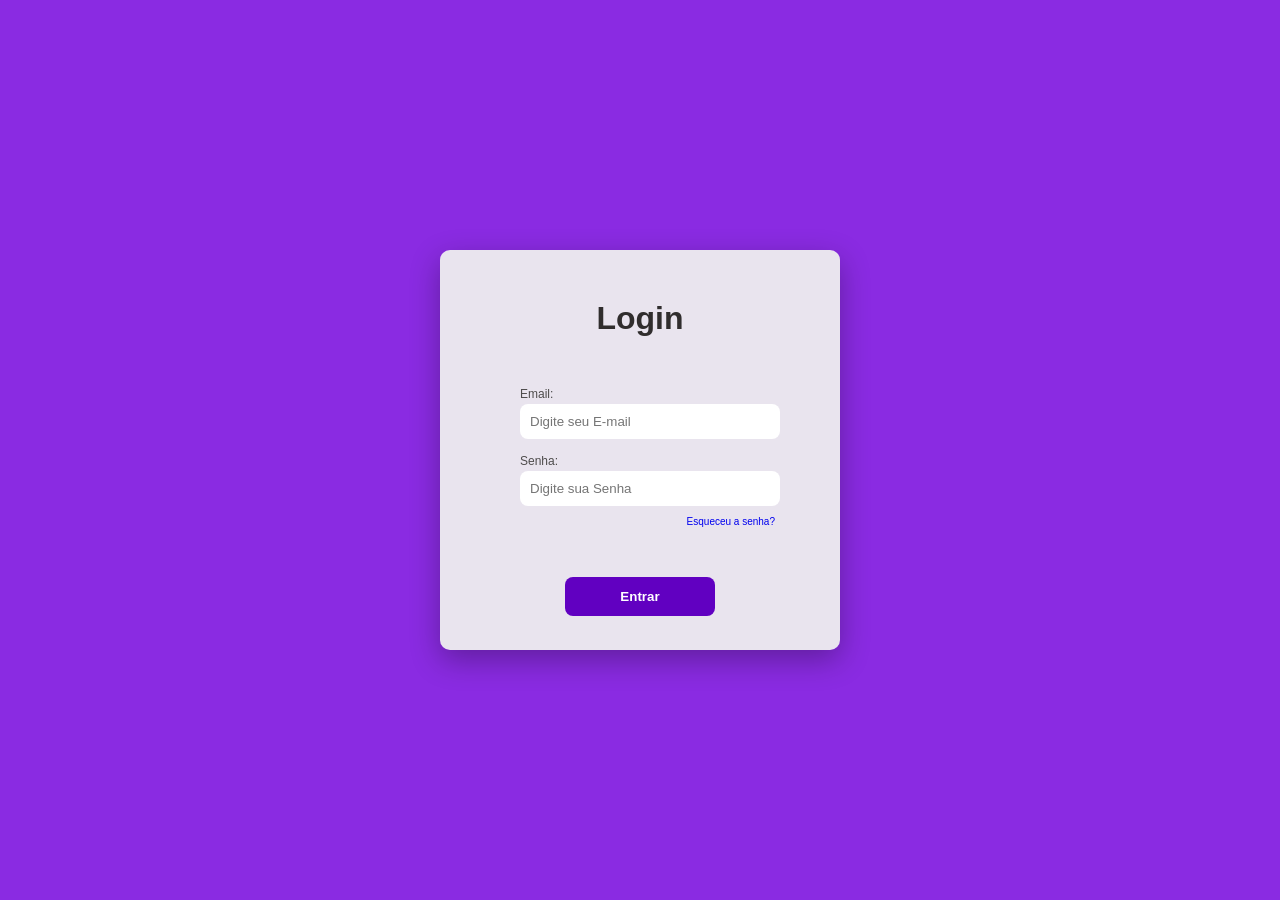
==== index.html @ 46f6e82a "Estrutura inicial e estilização" ====
<!DOCTYPE html>
<html lang="pt-br">

<head>
    <meta charset="UTF-8">
    <meta name="viewport" content="width=device-width, initial-scale=1.0">
    <link rel="stylesheet" href="style.css">
    <title>Tela de Login</title>
</head>

<body>
    <div class="container">
        <h1 class="login-text">Login</h1>
            <div class="inputs-container">
                <label email:>Email:<input type="email" placeholder="Digite seu E-mail"></label>
                <label Senha:>Senha:<input type="password" placeholder="Digite sua Senha"></label>
            </div>
            <a class="redefinir-senha" href="#">
                <p>Esqueceu a senha?</p>
            </a>
            <button>Entrar</button>
            </div>
</body>
</html>
---- style.css ----
* {
    margin: 0;
    padding: 0;
}

body {
    background-color: blueviolet;
    width: 100%;
    height: 100vh;
    display: flex;
    justify-content: center;
    align-items: center;
}
.login-text {
    display: flex;
    margin-bottom: 40px;
    color: rgb(48, 45, 45);
}

.container {
    background-color: #f0f0f0f0;
    font-family: Arial, Helvetica, sans-serif ;
    width: 100%;
    max-width: 300px;
    height: 300px;
    padding: 50px;
    border-radius: 10px;
    display: flex;
    flex-direction: column;
    align-items: center;
    box-shadow: 0px 10px 30px rgba(0,0,0,0.3) ;
}
 
.inputs-container {
    display: flex;
    flex-direction: column;
    /* align-items: center; */
    gap: 15px;
    width: 80%;
    margin: 10px;
}

.inputs-container input {
    border-radius: 8px;
    border: none;
    padding: 10px;
    width: 100%;
    outline: none;
  }

  .inputs-container label{
    font-size: 12px;
    display: flex;
    flex-direction: column;
    gap: 3px;
    color: rgb(78, 76, 76);
}

.redefinir-senha {
    width: 90%;
    display: flex;
    justify-content: flex-end;
    align-items: center;
    margin-bottom: 10px;
    font-size: 10px;
    text-decoration: none;
}

.container button {
    width: 50%;
    padding: 12px;
    background-color: #6100c1;
    color: #fff;
    border-radius: 8px;
    border: none;
    cursor: pointer;
    font-weight: bold;
    margin-top: 40px;
    transition: all 0.3s ease;
}

.container button:hover {
    background-color: #4a0094;
    transform: scale(1.05);
    box-shadow: 0px 5px 15px rgba(0,0,0,0.3);
}
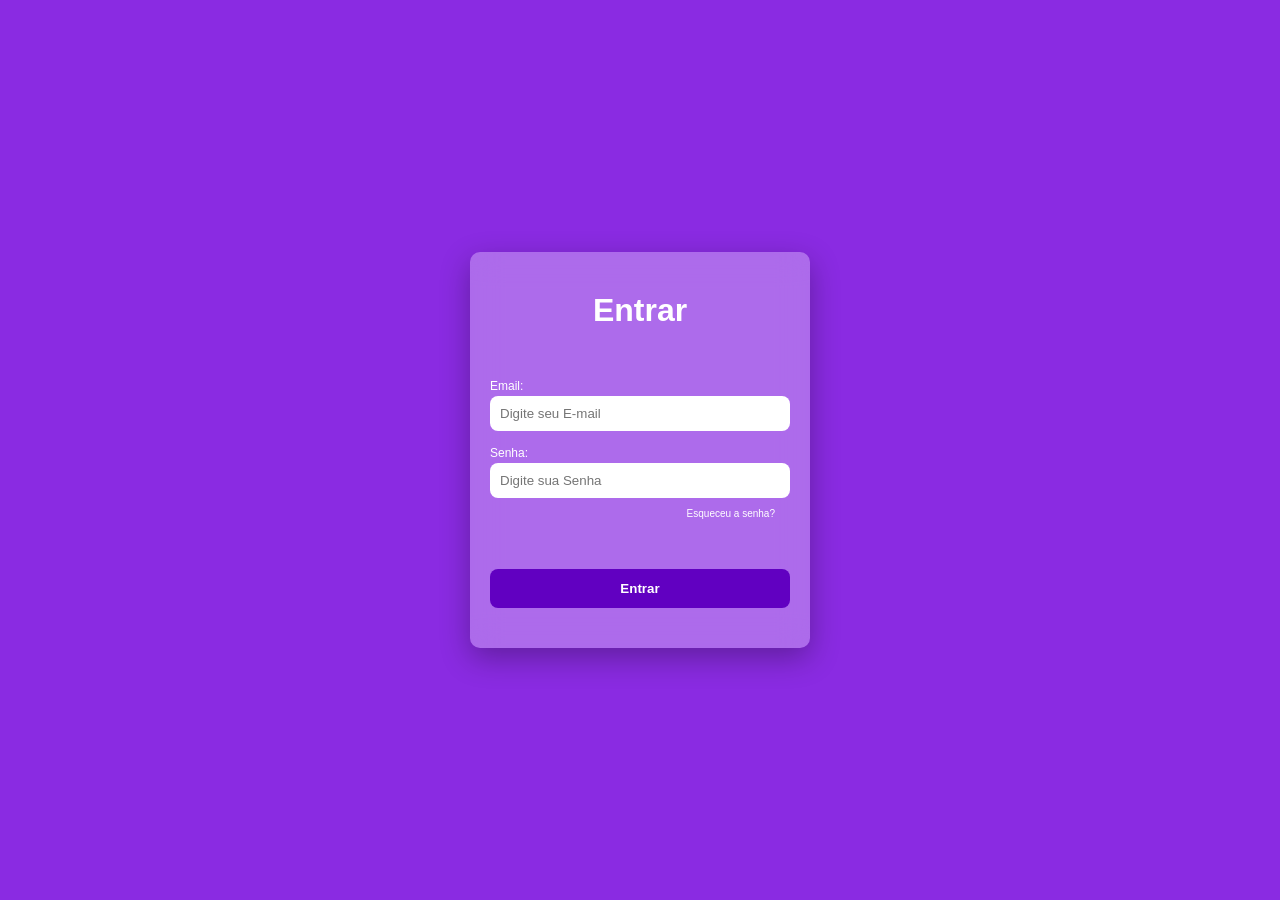
==== commit 4da25813: "feat: adiciona tela de login com efeito glass e validação em JavaScript - Estilização com efeito gla" ====
--- a/index.html
+++ b/index.html
@@ -10,16 +10,27 @@
 
 <body>
     <div class="container">
-        <h1 class="login-text">Login</h1>
+        <h1 class="login-text">Entrar</h1>
             <div class="inputs-container">
-                <label email:>Email:<input type="email" placeholder="Digite seu E-mail"></label>
-                <label Senha:>Senha:<input type="password" placeholder="Digite sua Senha"></label>
+                <label email:>Email:
+                    <input type="email" id="login" placeholder="Digite seu E-mail">
+                </label>
+                
+                <label Senha:>Senha:
+                    <input 
+                    type="password" 
+                    placeholder="Digite sua Senha"
+                    id="senha">
+                </label>
+                
             </div>
             <a class="redefinir-senha" href="#">
                 <p>Esqueceu a senha?</p>
             </a>
-            <button>Entrar</button>
+            <button type="submit" onclick="logar(); return false">Entrar</button>
             </div>
+
+<script src="script.js"></script>
 </body>
 </html>
             
--- a/style.css
+++ b/style.css
@@ -14,17 +14,20 @@
 .login-text {
     display: flex;
     margin-bottom: 40px;
-    color: rgb(48, 45, 45);
+    color: #fff
 }
 
 .container {
-    background-color: #f0f0f0f0;
+    background: rgba(255, 255, 255, 0.3);
+    backdrop-filter: blur(15px);
+    -webkit-backdrop-filter: blur(15px);
     font-family: Arial, Helvetica, sans-serif ;
-    width: 100%;
+    width: 85%;
     max-width: 300px;
-    height: 300px;
-    padding: 50px;
+    height: auto;
+    padding: 40px 20px;
     border-radius: 10px;
+    border: none;
     display: flex;
     flex-direction: column;
     align-items: center;
@@ -36,7 +39,7 @@
     flex-direction: column;
     /* align-items: center; */
     gap: 15px;
-    width: 80%;
+    width: 100%;
     margin: 10px;
 }
 
@@ -46,6 +49,7 @@
     padding: 10px;
     width: 100%;
     outline: none;
+    box-sizing: border-box;
   }
 
   .inputs-container label{
@@ -53,7 +57,7 @@
     display: flex;
     flex-direction: column;
     gap: 3px;
-    color: rgb(78, 76, 76);
+    color: #fff;
 }
 
 .redefinir-senha {
@@ -64,10 +68,11 @@
     margin-bottom: 10px;
     font-size: 10px;
     text-decoration: none;
+    color: #fff;
 }
 
 .container button {
-    width: 50%;
+    width: 100%;
     padding: 12px;
     background-color: #6100c1;
     color: #fff;
@@ -83,4 +88,16 @@
     background-color: #4a0094;
     transform: scale(1.05);
     box-shadow: 0px 5px 15px rgba(0,0,0,0.3);
+}
+@media (max-width: 480px) {
+    .container {
+        padding: 30px 15px;
+    }
+    .login-text {
+        margin-bottom: 20px;
+    }
+    .container button {
+        width: 100%;
+    } 
+    
 }
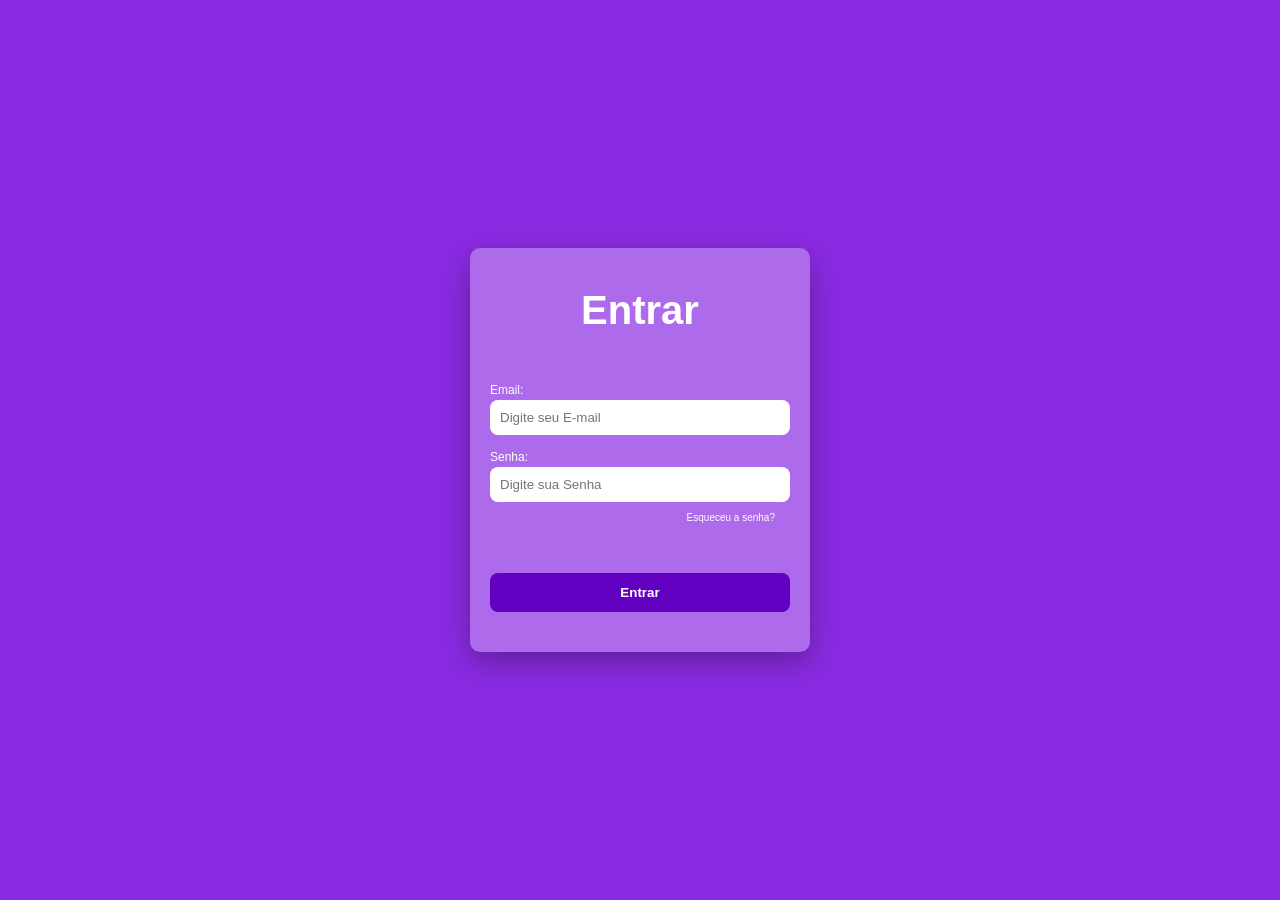
==== commit 8ebf56d0: "feat: dashboard responsivo e interface baseada no oquegastei.com - Implementação da interface intern" ====
--- a/index.html
+++ b/index.html
@@ -5,10 +5,10 @@
     <meta charset="UTF-8">
     <meta name="viewport" content="width=device-width, initial-scale=1.0">
     <link rel="stylesheet" href="style.css">
-    <title>Tela de Login</title>
+    <title>Login</title>
 </head>
 
-<body>
+<body class="body-login">
     <div class="container">
         <h1 class="login-text">Entrar</h1>
             <div class="inputs-container">
--- a/style.css
+++ b/style.css
@@ -3,7 +3,7 @@
     padding: 0;
 }
 
-body {
+.body-login {
     background-color: blueviolet;
     width: 100%;
     height: 100vh;
@@ -11,6 +11,7 @@
     justify-content: center;
     align-items: center;
 }
+
 .login-text {
     display: flex;
     margin-bottom: 40px;
@@ -50,7 +51,7 @@
     width: 100%;
     outline: none;
     box-sizing: border-box;
-  }
+}
 
   .inputs-container label{
     font-size: 12px;
@@ -89,10 +90,154 @@
     transform: scale(1.05);
     box-shadow: 0px 5px 15px rgba(0,0,0,0.3);
 }
+
+/* PAGINA HOME  */
+
+.home {
+    background-color: rgb(216, 189, 241);
+    font-family: Arial, Helvetica, sans-serif;
+    width: 100%;
+    height: 100%;
+}
+
+.principal {
+    width: 100%;
+    height: auto;
+    display: flex;
+    box-sizing: border-box;
+
+    flex-direction: column;
+    margin: 0;
+}
+
+h1 {
+    color: black;
+    font-size: 40px;
+}
+
+.sobre {
+    padding:0;
+    width: 100%;
+    height: 500px;
+    display: flex;
+    flex-direction: column;
+    justify-content: flex-start;
+    align-items: center;
+    margin-top: 50px;
+}
+
+.sobre-text  {
+    display: flex;
+    flex-direction: column;
+    gap: 8px;
+    text-align: center;
+    font-weight: normal;
+    color: rgb(66, 64, 64);
+}
+
+.sobre-text p {
+    font-size: 12px;
+    font-weight: bold;
+}
+
+.opcoes-text {
+    display: flex;
+    width: 80%;
+    gap: 2%;
+    align-items: center;
+    justify-content: center;
+    margin-top: 40px;
+}
+.opcoes-text p{
+    background: #fff;
+    padding: 10px;
+    border-radius: 20px;
+    width: 180px;
+    height: 25px;
+    text-align: center;
+    color: rgb(102, 100, 100);
+    font-weight: bold;
+    font-size: 12px;
+    box-shadow: 4px 4px 10px 0px rgba(0, 0, 0, 0.1);
+
+}
+
+
+.upload {
+    background: rgba(245, 209, 250, 0.8);
+    width: 40%;
+    height:600px;
+    border-radius: 20px;
+    display: flex;
+    flex-direction: column;
+    justify-content: center;
+    align-items: center;
+    gap: 10px;
+    padding: 20px;
+    margin-top: 20px;
+    box-shadow: 4px 4px 10px 0px rgba(0, 0, 0, 0.3);
+}
+
+.upload-caixa {
+    width: 80%;
+    display: flex;
+    flex-direction: column;
+    justify-content: center;
+    align-items: center;
+    border: 2px dashed ;
+    border-radius: 8px;
+    border-color: rgb(109, 106, 106);
+    padding: 15px;
+    color: rgb(109, 106, 106);
+    font-size: 80%;
+    text-align: center;
+    cursor: pointer;
+    transition: all 0.3s ease;
+}
+
+.upload-caixa:hover{
+    border-color: darkmagenta ;
+    color: darkmagenta;
+}
+
+.upload img{
+    width: 50px;
+    height: auto;
+}
+
+.btn-analise {
+    width: 80%;
+    height: 40px;
+    background: #4a0094;
+    color: #fff;
+    font-weight: bold;
+    border: none;
+    border-radius: 8px;
+    margin-top: 20px;
+    cursor: pointer;
+    box-shadow: 4px 4px 10px 0px rgba(0, 0, 0, 0.3);
+    transition: 0.3s;
+}
+
+.btn-analise:hover {
+    transform: translateY(-2px);
+}
+
+.ia-mensagem {
+    font-size: 12px;
+    color: rgb(121, 119, 119);
+    margin-top: 30px;
+    width: 80%;
+    text-align: center;
+}
+
+
+
 @media (max-width: 480px) {
     .container {
         padding: 30px 15px;
     }
+    
     .login-text {
         margin-bottom: 20px;
     }
@@ -100,4 +245,41 @@
         width: 100%;
     } 
     
+    .upload {
+        width: 80%;
+    }
+
+    .ia-mensagem {
+        width: 90%;
+        font-size: 9px;
+    }
+
+    .opcoes-text {
+        margin-top: 20px;
+    }
+    
+    .opcoes-text p {
+         padding: 8px;
+         font-size: 9px;
+         width: 180px;
+         text-align: center;
+         justify-content: center;
+    }
+
+    .sobre-text {
+        font-size: 10px;
+    }
+
+    .sobre-text p {
+        font-size: 9px;
+    }
+
+    .upload-caixa {
+        width: 80%;
+        text-align: center;
+    }
+
+    .gastos-text {
+        font-size: 30px;
+    }
 }
